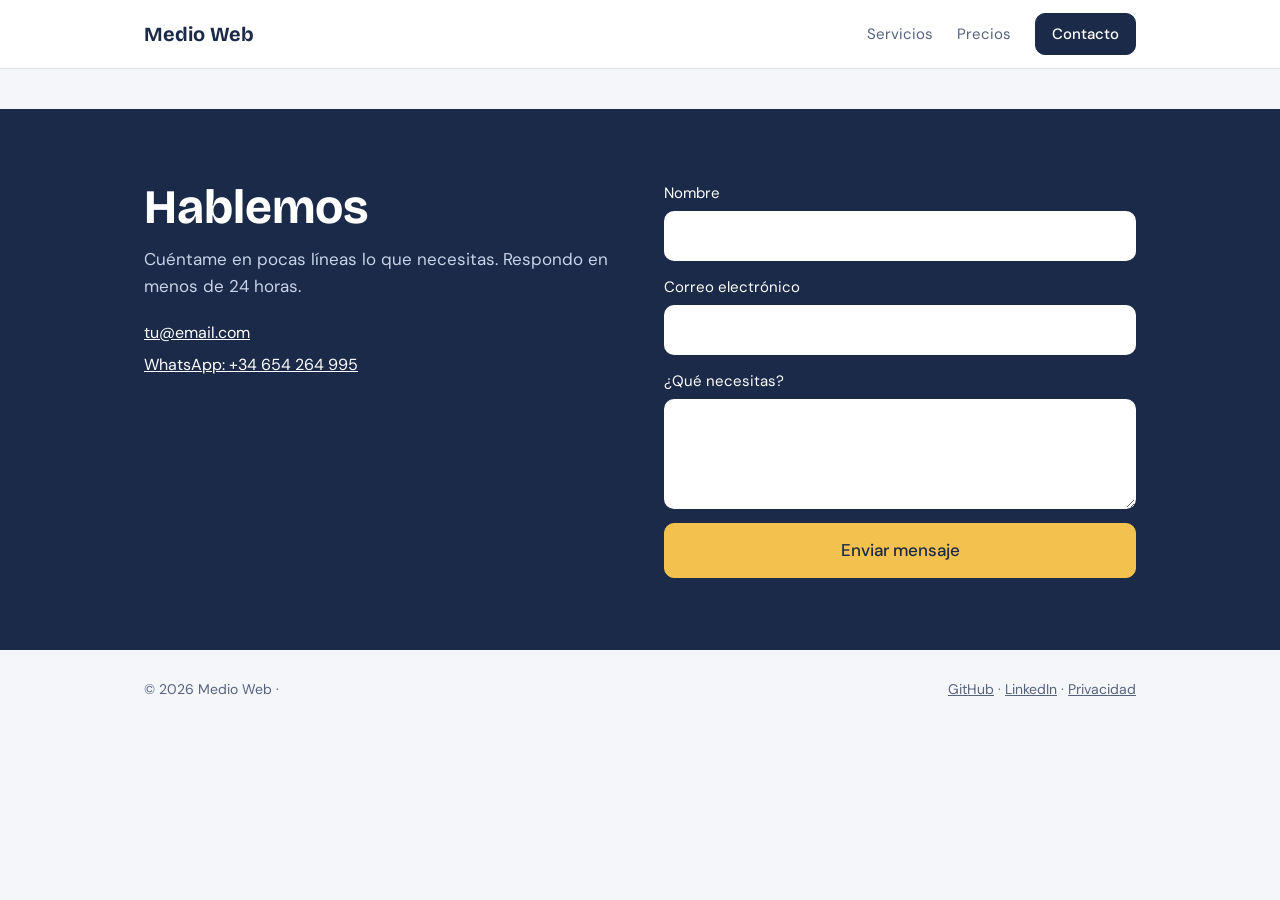
==== contacto.html @ a4a40610 "modificando la página de contacto" ====
<!DOCTYPE html>
<html lang="es">
<head>
<meta charset="UTF-8">
<meta name="viewport" content="width=device-width, initial-scale=1">
<title>Contacto | Tu nombre</title>
<meta name="description" content="Diseño de páginas web, tiendas online y sistemas a medida para pequeños negocios en Madrid.">
<link rel="preconnect" href="https://fonts.googleapis.com">
<link rel="preconnect" href="https://fonts.gstatic.com" crossorigin>
<link href="https://fonts.googleapis.com/css2?family=Bricolage+Grotesque:wght@500;700&family=DM+Sans:wght@400;500&display=swap" rel="stylesheet">
<link rel="stylesheet" href="css/style.css">
<script src="Js/site.js" defer></script>
</head>
<body>
<header>
  <div class="wrap">
    <a class="logo" href="index.html" data-site="nombre"></a>
    <nav><a href="servicios.html">Servicios</a><a href="precios.html">Precios</a><a class="btn btn-main btn-sm" href="contacto.html">Contacto</a></nav>
  </div>
</header>
<main>
<section class="contact" style="margin-top:40px"><div class="wrap">
<div><h1 style="font-size:clamp(34px,5vw,48px);margin-bottom:12px">Hablemos</h1>
<p class="lead">Cuéntame en pocas líneas lo que necesitas. Respondo en menos de 24 horas.</p>
<div class="alt"><a href="mailto:tu@email.com">tu@email.com</a><a href="https://wa.me/34654264995">WhatsApp: +34 654 264 995</a></div></div>
<form action="https://formspree.io/f/TU_CODIGO" method="POST">
<label>Nombre<input type="text" name="nombre" required autocomplete="name"></label>
<label>Correo electrónico<input type="email" name="email" required autocomplete="email"></label>
<label>¿Qué necesitas?<textarea name="mensaje" required></textarea></label>
<button class="btn btn-main" type="submit">Enviar mensaje</button></form></div></section>
</main>
<footer>
  <div class="wrap">
  <span>© 2026 <span data-site="nombre"></span> · <span data-site="ciudad"></span></span>
    <span><a href="https://github.com/Iranlsjr">GitHub</a> · <a href="https://www.linkedin.com/in/iran-asir/">LinkedIn</a> · <a href="privacidad.html">Privacidad</a></span>
  </div>
</footer>
</body>
</html>
---- css/style.css ----
:root{
  --ink:#1B2A49; --muted:#56637E; --bg:#F4F6FA; --card:#FFFFFF; --line:#DDE3EE;
  --teal:#0E8F7E; --teal-soft:#DDF3EF; --sun:#F2C14E;
  --head:'Bricolage Grotesque',Georgia,serif; --body:'DM Sans',system-ui,sans-serif;
}
*{box-sizing:border-box;margin:0}
html{scroll-behavior:smooth}
body{font-family:var(--body);color:var(--ink);background:var(--bg);line-height:1.6;font-size:17px}
a{color:inherit}
:focus-visible{outline:3px solid var(--teal);outline-offset:3px}
.wrap{max-width:1040px;margin:0 auto;padding:0 24px}
h1,h2,h3{font-family:var(--head);line-height:1.1;font-weight:700}
h2{font-size:clamp(28px,4vw,38px);margin-bottom:12px}
section{padding:72px 0}
.lead{color:var(--muted);max-width:56ch}

header{border-bottom:1px solid var(--line);background:var(--card)}
header .wrap{display:flex;align-items:center;justify-content:space-between;height:68px}
.logo{font-family:var(--head);font-weight:700;font-size:20px;text-decoration:none}
nav{display:flex;gap:24px;align-items:center;font-size:15px}
nav a{text-decoration:none;color:var(--muted)}
nav a:hover{color:var(--ink)}

.btn{display:inline-block;padding:13px 22px;border-radius:10px;font-weight:500;text-decoration:none;border:1.5px solid var(--ink);transition:background .15s,color .15s}
.btn-main{background:var(--ink);color:#fff}
.btn-main:hover{background:var(--teal);border-color:var(--teal)}
.btn-line:hover{background:var(--ink);color:#fff}
.btn-sm{padding:8px 16px;font-size:15px}

.hero{padding:88px 0 80px}
.hero .wrap{display:grid;grid-template-columns:1.3fr 1fr;gap:48px;align-items:center}
.hero h1{font-size:clamp(40px,7vw,68px);letter-spacing:-0.02em;margin-bottom:20px}
.hero h1 span{background:linear-gradient(transparent 62%,var(--sun) 62%)}
.hero p{font-size:19px;color:var(--muted);max-width:46ch;margin-bottom:28px}
.hero .actions{display:flex;gap:12px;flex-wrap:wrap}
.panel{background:var(--card);border:1px solid var(--line);border-radius:16px;padding:24px}
.panel ul{list-style:none;padding:0;display:grid;gap:14px}
.panel li{display:flex;gap:12px;align-items:flex-start;font-size:16px}
.panel li::before{content:"";flex:none;width:10px;height:10px;margin-top:8px;border-radius:50%;background:var(--teal)}
.panel strong{display:block;font-family:var(--head);font-size:18px;margin-bottom:2px}

.grid3{display:grid;grid-template-columns:repeat(3,1fr);gap:20px;margin-top:36px}
.card{background:var(--card);border:1px solid var(--line);border-radius:16px;padding:28px}
.card h3{font-size:22px;margin-bottom:8px}
.card p{color:var(--muted);font-size:16px}

.steps{display:grid;grid-template-columns:repeat(4,1fr);gap:20px;margin-top:36px;counter-reset:s}
.step{border-top:3px solid var(--ink);padding-top:16px;counter-increment:s}
.step::before{content:counter(s);display:inline-grid;place-items:center;width:30px;height:30px;border-radius:50%;background:var(--teal-soft);color:var(--teal);font-weight:700;margin-bottom:10px}
.step h3{font-size:19px;margin-bottom:4px}
.step p{font-size:15px;color:var(--muted)}

.price{display:flex;flex-direction:column}
.price .amount{font-family:var(--head);font-size:30px;font-weight:700;margin:10px 0 14px}
.price ul{list-style:none;padding:0;display:grid;gap:8px;font-size:15px;color:var(--muted);margin-bottom:22px}
.price li::before{content:"✓ ";color:var(--teal);font-weight:700}
.price .btn{margin-top:auto;text-align:center}
.price.featured{border:2px solid var(--teal)}
.tag{align-self:flex-start;font-size:13px;background:var(--teal-soft);color:var(--teal);padding:3px 10px;border-radius:20px;font-weight:500}
.note{margin-top:20px;font-size:15px;color:var(--muted)}

.contact{background:var(--ink);color:#fff}
.contact .lead{color:#C9D2E6}
.contact .wrap{display:grid;grid-template-columns:1fr 1fr;gap:48px}
form{display:grid;gap:14px}
label{font-size:15px;display:grid;gap:6px}
input,textarea{font:inherit;padding:12px 14px;border-radius:10px;border:1.5px solid transparent;background:#fff;color:var(--ink)}
textarea{min-height:110px;resize:vertical}
.contact .btn-main{background:var(--sun);border-color:var(--sun);color:var(--ink);cursor:pointer;font:inherit;font-weight:500}
.contact .btn-main:hover{background:#fff;border-color:#fff}
.alt{margin-top:20px;display:grid;gap:6px;font-size:16px}

footer{padding:28px 0;font-size:14px;color:var(--muted)}
footer .wrap{display:flex;justify-content:space-between;flex-wrap:wrap;gap:12px}

@media(max-width:820px){
  .hero .wrap,.contact .wrap{grid-template-columns:1fr}
  .grid3{grid-template-columns:1fr}
  .steps{grid-template-columns:1fr 1fr}
  nav a:not(.btn){display:none}
  section{padding:56px 0}
}
nav a.ativo{color:var(--ink);font-weight:500}
.page-head{padding:64px 0 0}
.page-head .lead{margin-top:4px}
.detail{display:grid;grid-template-columns:1fr 1.4fr;gap:40px;padding:36px 0;border-top:1px solid var(--line)}
.detail ul{list-style:none;padding:0;display:grid;gap:8px;color:var(--muted)}
.detail li::before{content:"✓ ";color:var(--teal);font-weight:700}
.band{background:var(--teal-soft);border-radius:16px;padding:32px;display:flex;justify-content:space-between;align-items:center;gap:20px;flex-wrap:wrap}
@media(max-width:820px){.detail{grid-template-columns:1fr;gap:12px}}
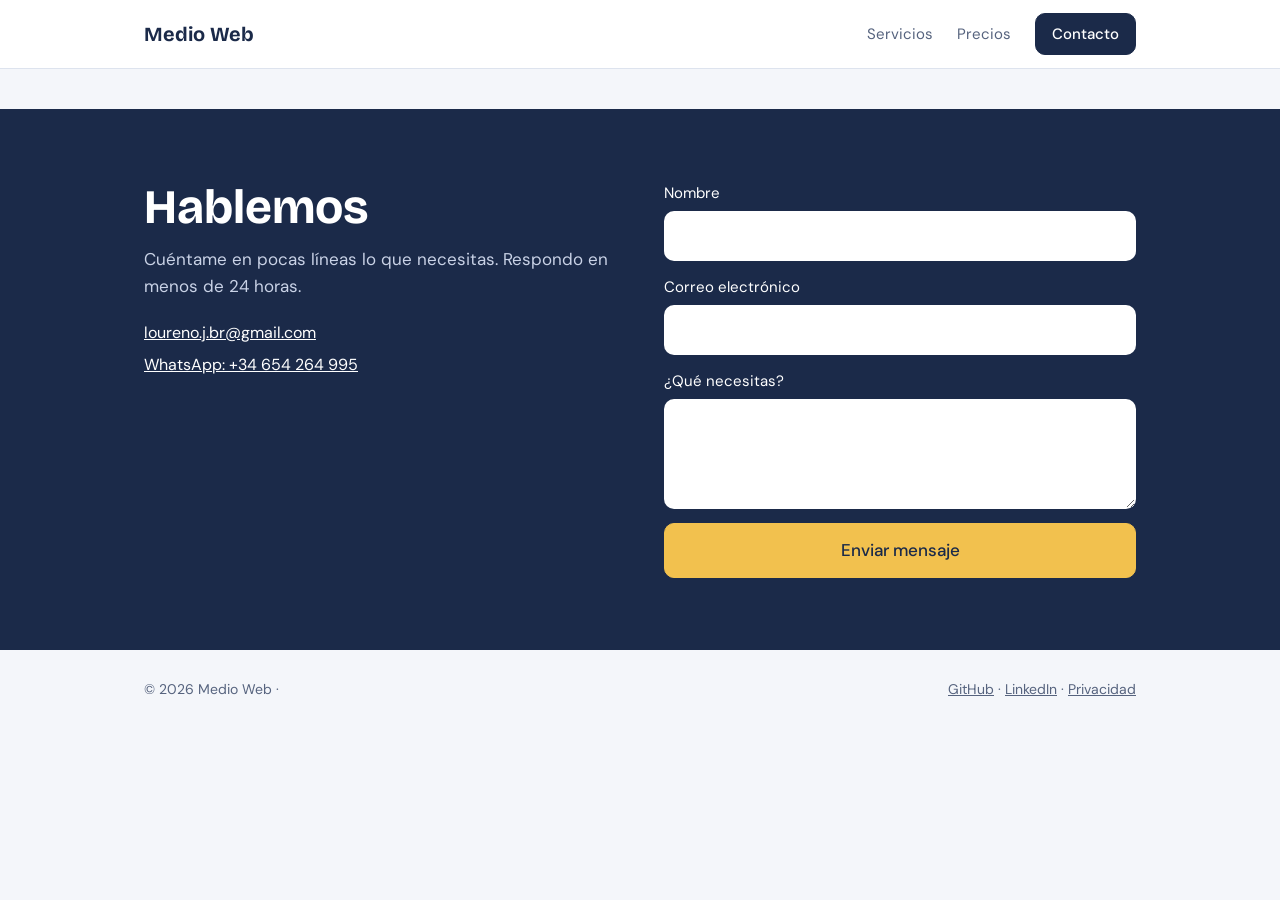
==== commit c8ce21a7: "cambios en el título, información de contacto" ====
--- a/contacto.html
+++ b/contacto.html
@@ -3,7 +3,7 @@
 <head>
 <meta charset="UTF-8">
 <meta name="viewport" content="width=device-width, initial-scale=1">
-<title>Contacto | Tu nombre</title>
+<title>Contacto | Medio Web</title>
 <meta name="description" content="Diseño de páginas web, tiendas online y sistemas a medida para pequeños negocios en Madrid.">
 <link rel="preconnect" href="https://fonts.googleapis.com">
 <link rel="preconnect" href="https://fonts.gstatic.com" crossorigin>
@@ -22,7 +22,7 @@
 <section class="contact" style="margin-top:40px"><div class="wrap">
 <div><h1 style="font-size:clamp(34px,5vw,48px);margin-bottom:12px">Hablemos</h1>
 <p class="lead">Cuéntame en pocas líneas lo que necesitas. Respondo en menos de 24 horas.</p>
-<div class="alt"><a href="mailto:tu@email.com">tu@email.com</a><a href="https://wa.me/34654264995">WhatsApp: +34 654 264 995</a></div></div>
+<div class="alt"><a href="mailto:tu@email.com">loureno.j.br@gmail.com</a><a href="https://wa.me/34654264995">WhatsApp: +34 654 264 995</a></div></div>
 <form action="https://formspree.io/f/TU_CODIGO" method="POST">
 <label>Nombre<input type="text" name="nombre" required autocomplete="name"></label>
 <label>Correo electrónico<input type="email" name="email" required autocomplete="email"></label>
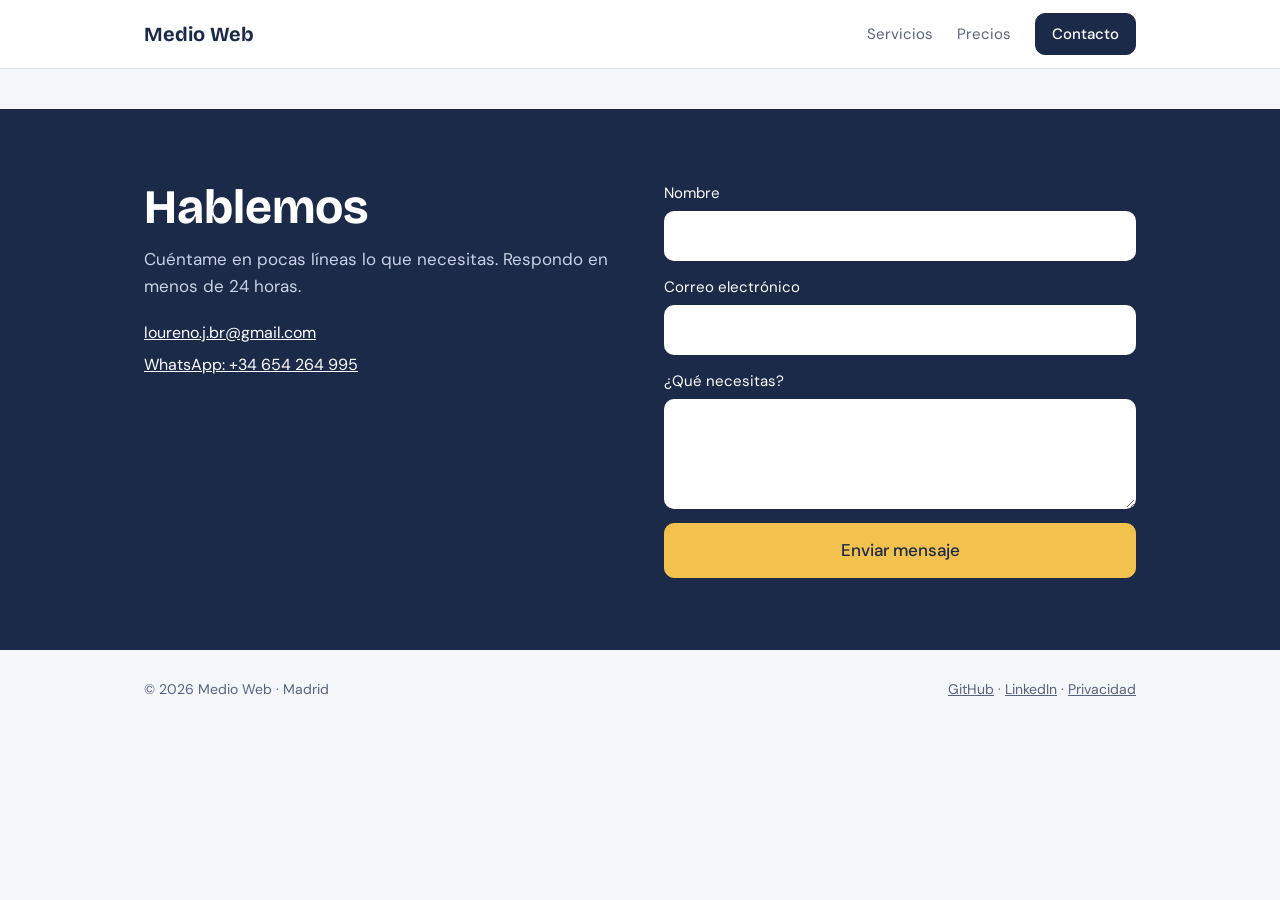
==== commit a57b9c7e: "cambios en al información de contacto formulario" ====
--- a/contacto.html
+++ b/contacto.html
@@ -23,7 +23,7 @@
 <div><h1 style="font-size:clamp(34px,5vw,48px);margin-bottom:12px">Hablemos</h1>
 <p class="lead">Cuéntame en pocas líneas lo que necesitas. Respondo en menos de 24 horas.</p>
 <div class="alt"><a href="mailto:tu@email.com">loureno.j.br@gmail.com</a><a href="https://wa.me/34654264995">WhatsApp: +34 654 264 995</a></div></div>
-<form action="https://formspree.io/f/TU_CODIGO" method="POST">
+<form action="https://formspree.io/f/xzeddewe" method="POST">
 <label>Nombre<input type="text" name="nombre" required autocomplete="name"></label>
 <label>Correo electrónico<input type="email" name="email" required autocomplete="email"></label>
 <label>¿Qué necesitas?<textarea name="mensaje" required></textarea></label>
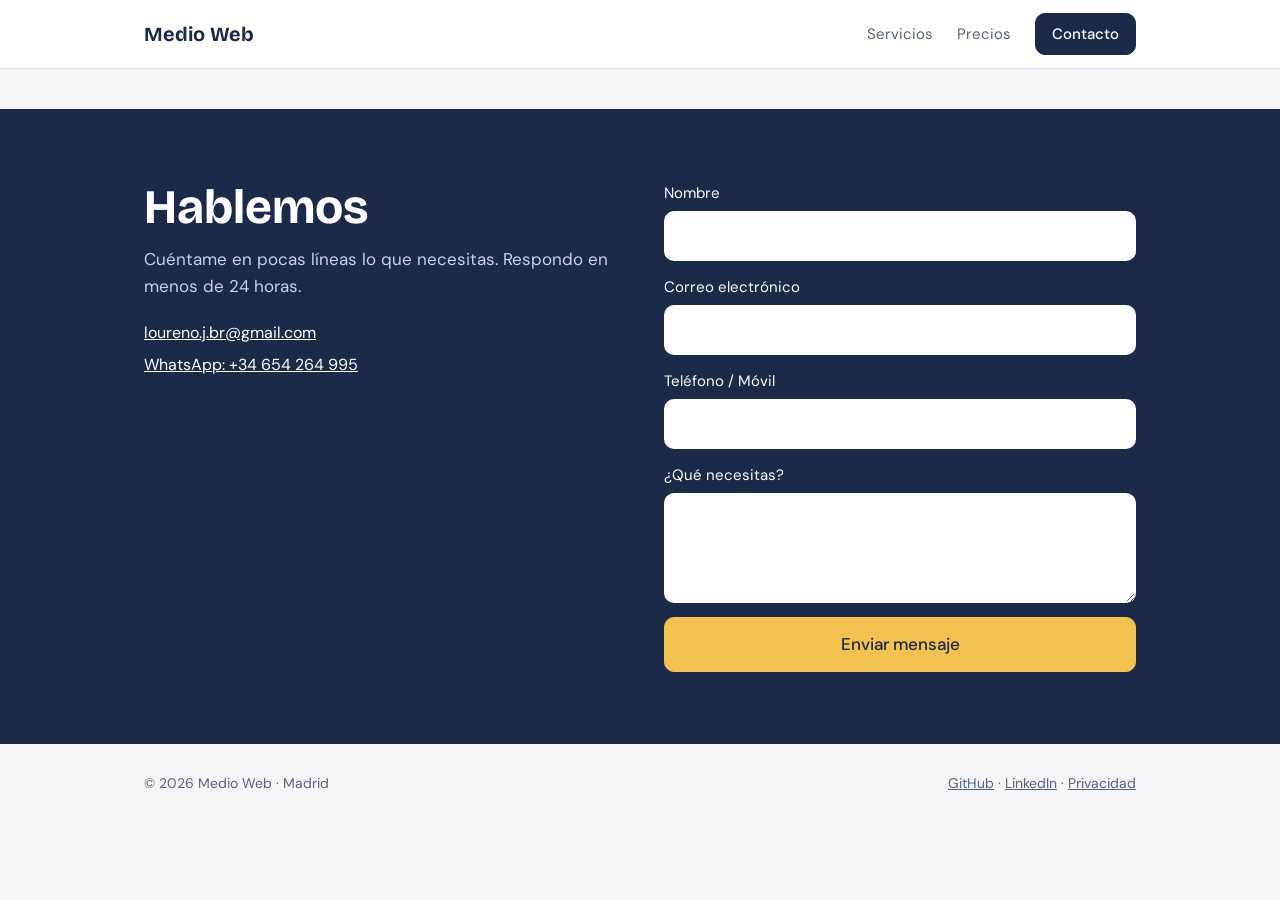
==== commit 3ee55391: "cambios en al información de contacto formulario01" ====
--- a/contacto.html
+++ b/contacto.html
@@ -26,6 +26,7 @@
 <form action="https://formspree.io/f/xzeddewe" method="POST">
 <label>Nombre<input type="text" name="nombre" required autocomplete="name"></label>
 <label>Correo electrónico<input type="email" name="email" required autocomplete="email"></label>
+<label>Teléfono / Móvil<input type="tel" name="telefono" autocomplete="tel"></label>
 <label>¿Qué necesitas?<textarea name="mensaje" required></textarea></label>
 <button class="btn btn-main" type="submit">Enviar mensaje</button></form></div></section>
 </main>
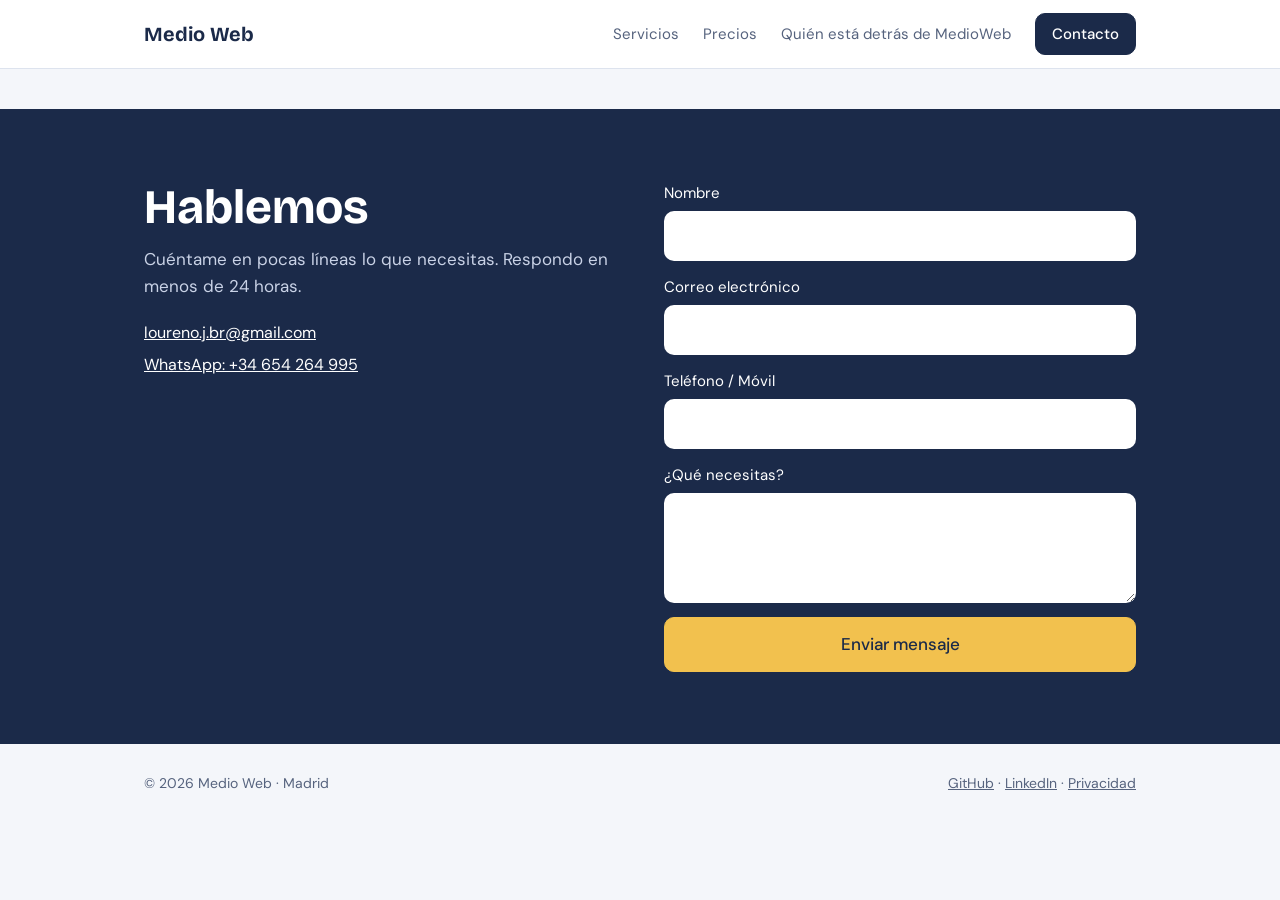
==== commit 03e5d46a: "cambiado nav" ====
--- a/contacto.html
+++ b/contacto.html
@@ -15,7 +15,7 @@
 <header>
   <div class="wrap">
     <a class="logo" href="index.html" data-site="nombre"></a>
-    <nav><a href="servicios.html">Servicios</a><a href="precios.html">Precios</a><a class="btn btn-main btn-sm" href="contacto.html">Contacto</a></nav>
+    <nav><a href="servicios.html">Servicios</a><a href="precios.html">Precios</a><a href="sobre.html">Quién está detrás de MedioWeb</a><a class="btn btn-main btn-sm" href="contacto.html">Contacto</a></nav>
   </div>
 </header>
 <main>
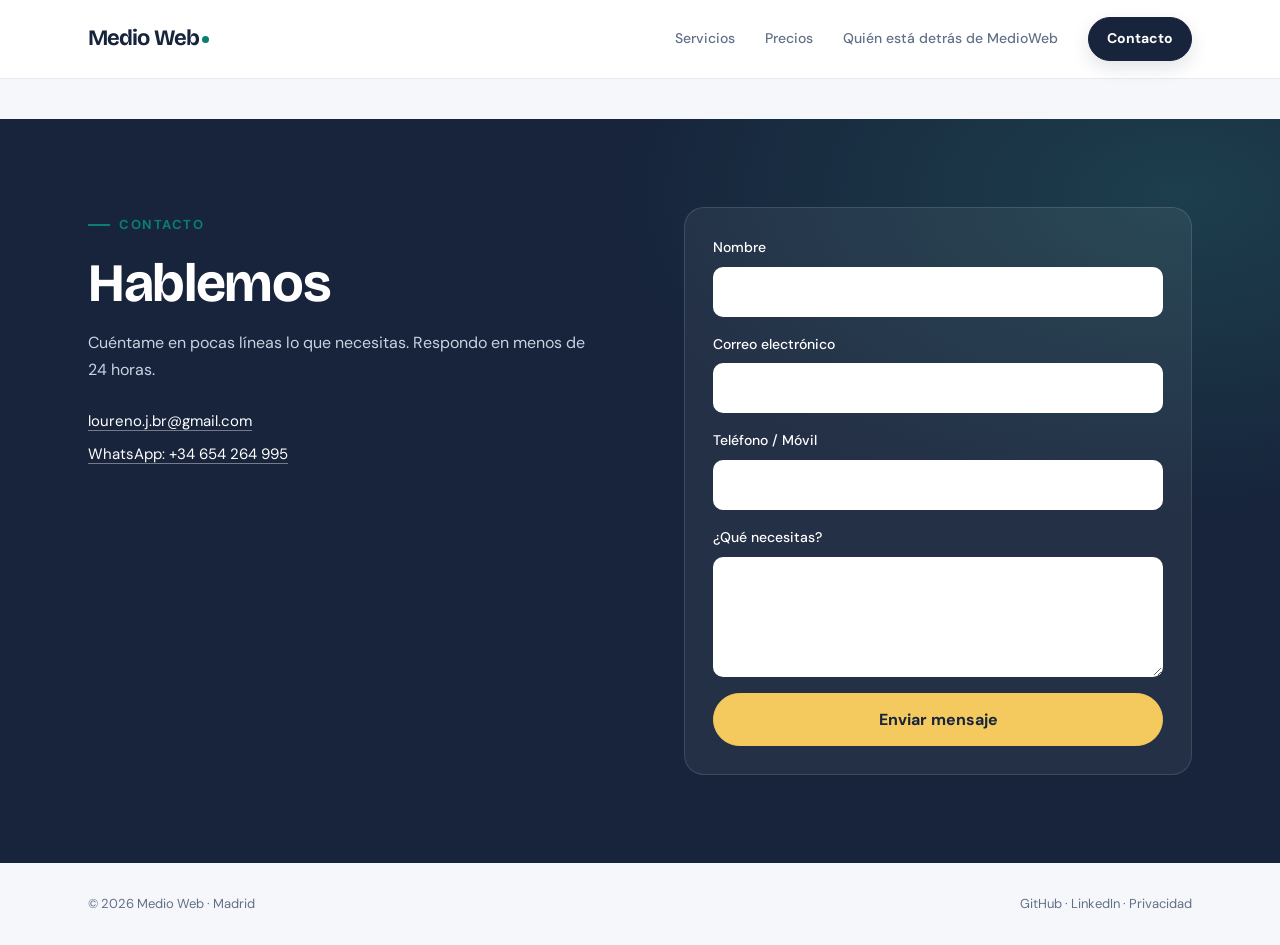
==== commit 04f8689d: "01" ====
--- a/contacto.html
+++ b/contacto.html
@@ -9,20 +9,32 @@
 <link rel="preconnect" href="https://fonts.gstatic.com" crossorigin>
 <link href="https://fonts.googleapis.com/css2?family=Bricolage+Grotesque:wght@500;700&family=DM+Sans:wght@400;500&display=swap" rel="stylesheet">
 <link rel="stylesheet" href="css/style.css">
+<link rel="stylesheet" href="css/menu.css">
 <script src="Js/site.js" defer></script>
+<script src="Js/menu.js" defer></script>
 </head>
 <body>
 <header>
   <div class="wrap">
     <a class="logo" href="index.html" data-site="nombre"></a>
-    <nav><a href="servicios.html">Servicios</a><a href="precios.html">Precios</a><a href="sobre.html">Quién está detrás de MedioWeb</a><a class="btn btn-main btn-sm" href="contacto.html">Contacto</a></nav>
+
+    <button class="menu-toggle" type="button" aria-label="Abrir menú" aria-expanded="false" aria-controls="menu">
+      <span></span><span></span><span></span>
+    </button>
+
+    <nav id="menu" aria-label="Navegación principal">
+      <a href="servicios.html">Servicios</a>
+      <a href="precios.html">Precios</a>
+      <a href="sobre.html">Quién está detrás de MedioWeb</a>
+      <a class="btn btn-main btn-sm" href="contacto.html" aria-current="page">Contacto</a>
+    </nav>
   </div>
 </header>
 <main>
 <section class="contact" style="margin-top:40px"><div class="wrap">
-<div><h1 style="font-size:clamp(34px,5vw,48px);margin-bottom:12px">Hablemos</h1>
+<div><span class="eyebrow">Contacto</span><h1>Hablemos</h1>
 <p class="lead">Cuéntame en pocas líneas lo que necesitas. Respondo en menos de 24 horas.</p>
-<div class="alt"><a href="mailto:tu@email.com">loureno.j.br@gmail.com</a><a href="https://wa.me/34654264995">WhatsApp: +34 654 264 995</a></div></div>
+<div class="alt"><a href="mailto:loureno.j.br@gmail.com">loureno.j.br@gmail.com</a><a href="https://wa.me/34654264995">WhatsApp: +34 654 264 995</a></div></div>
 <form action="https://formspree.io/f/xzeddewe" method="POST">
 <label>Nombre<input type="text" name="nombre" required autocomplete="name"></label>
 <label>Correo electrónico<input type="email" name="email" required autocomplete="email"></label>
@@ -33,7 +45,7 @@
 <footer>
   <div class="wrap">
   <span>© 2026 <span data-site="nombre"></span> · <span data-site="ciudad"></span></span>
-    <span><a href="https://github.com/Iranlsjr">GitHub</a> · <a href="https://www.linkedin.com/in/iran-asir/">LinkedIn</a> · <a href="privacidad.html">Privacidad</a></span>
+  <span data-enlaces></span>
   </div>
 </footer>
 </body>
--- a/css/style.css
+++ b/css/style.css
@@ -1,91 +1,785 @@
-:root{
-  --ink:#1B2A49; --muted:#56637E; --bg:#F4F6FA; --card:#FFFFFF; --line:#DDE3EE;
-  --teal:#0E8F7E; --teal-soft:#DDF3EF; --sun:#F2C14E;
-  --head:'Bricolage Grotesque',Georgia,serif; --body:'DM Sans',system-ui,sans-serif;
-}
-*{box-sizing:border-box;margin:0}
-html{scroll-behavior:smooth}
-body{font-family:var(--body);color:var(--ink);background:var(--bg);line-height:1.6;font-size:17px}
-a{color:inherit}
-:focus-visible{outline:3px solid var(--teal);outline-offset:3px}
-.wrap{max-width:1040px;margin:0 auto;padding:0 24px}
-h1,h2,h3{font-family:var(--head);line-height:1.1;font-weight:700}
-h2{font-size:clamp(28px,4vw,38px);margin-bottom:12px}
-section{padding:72px 0}
-.lead{color:var(--muted);max-width:56ch}
-
-header{border-bottom:1px solid var(--line);background:var(--card)}
-header .wrap{display:flex;align-items:center;justify-content:space-between;height:68px}
-.logo{font-family:var(--head);font-weight:700;font-size:20px;text-decoration:none}
-nav{display:flex;gap:24px;align-items:center;font-size:15px}
-nav a{text-decoration:none;color:var(--muted)}
-nav a:hover{color:var(--ink)}
-
-.btn{display:inline-block;padding:13px 22px;border-radius:10px;font-weight:500;text-decoration:none;border:1.5px solid var(--ink);transition:background .15s,color .15s}
-.btn-main{background:var(--ink);color:#fff}
-.btn-main:hover{background:var(--teal);border-color:var(--teal)}
-.btn-line:hover{background:var(--ink);color:#fff}
-.btn-sm{padding:8px 16px;font-size:15px}
-
-.hero{padding:88px 0 80px}
-.hero .wrap{display:grid;grid-template-columns:1.3fr 1fr;gap:48px;align-items:center}
-.hero h1{font-size:clamp(40px,7vw,68px);letter-spacing:-0.02em;margin-bottom:20px}
-.hero h1 span{background:linear-gradient(transparent 62%,var(--sun) 62%)}
-.hero p{font-size:19px;color:var(--muted);max-width:46ch;margin-bottom:28px}
-.hero .actions{display:flex;gap:12px;flex-wrap:wrap}
-.panel{background:var(--card);border:1px solid var(--line);border-radius:16px;padding:24px}
-.panel ul{list-style:none;padding:0;display:grid;gap:14px}
-.panel li{display:flex;gap:12px;align-items:flex-start;font-size:16px}
-.panel li::before{content:"";flex:none;width:10px;height:10px;margin-top:8px;border-radius:50%;background:var(--teal)}
-.panel strong{display:block;font-family:var(--head);font-size:18px;margin-bottom:2px}
-
-.grid3{display:grid;grid-template-columns:repeat(3,1fr);gap:20px;margin-top:36px}
-.card{background:var(--card);border:1px solid var(--line);border-radius:16px;padding:28px}
-.card h3{font-size:22px;margin-bottom:8px}
-.card p{color:var(--muted);font-size:16px}
-
-.steps{display:grid;grid-template-columns:repeat(4,1fr);gap:20px;margin-top:36px;counter-reset:s}
-.step{border-top:3px solid var(--ink);padding-top:16px;counter-increment:s}
-.step::before{content:counter(s);display:inline-grid;place-items:center;width:30px;height:30px;border-radius:50%;background:var(--teal-soft);color:var(--teal);font-weight:700;margin-bottom:10px}
-.step h3{font-size:19px;margin-bottom:4px}
-.step p{font-size:15px;color:var(--muted)}
-
-.price{display:flex;flex-direction:column}
-.price .amount{font-family:var(--head);font-size:30px;font-weight:700;margin:10px 0 14px}
-.price ul{list-style:none;padding:0;display:grid;gap:8px;font-size:15px;color:var(--muted);margin-bottom:22px}
-.price li::before{content:"✓ ";color:var(--teal);font-weight:700}
-.price .btn{margin-top:auto;text-align:center}
-.price.featured{border:2px solid var(--teal)}
-.tag{align-self:flex-start;font-size:13px;background:var(--teal-soft);color:var(--teal);padding:3px 10px;border-radius:20px;font-weight:500}
-.note{margin-top:20px;font-size:15px;color:var(--muted)}
-
-.contact{background:var(--ink);color:#fff}
-.contact .lead{color:#C9D2E6}
-.contact .wrap{display:grid;grid-template-columns:1fr 1fr;gap:48px}
-form{display:grid;gap:14px}
-label{font-size:15px;display:grid;gap:6px}
-input,textarea{font:inherit;padding:12px 14px;border-radius:10px;border:1.5px solid transparent;background:#fff;color:var(--ink)}
-textarea{min-height:110px;resize:vertical}
-.contact .btn-main{background:var(--sun);border-color:var(--sun);color:var(--ink);cursor:pointer;font:inherit;font-weight:500}
-.contact .btn-main:hover{background:#fff;border-color:#fff}
-.alt{margin-top:20px;display:grid;gap:6px;font-size:16px}
-
-footer{padding:28px 0;font-size:14px;color:var(--muted)}
-footer .wrap{display:flex;justify-content:space-between;flex-wrap:wrap;gap:12px}
-
-@media(max-width:820px){
-  .hero .wrap,.contact .wrap{grid-template-columns:1fr}
-  .grid3{grid-template-columns:1fr}
-  .steps{grid-template-columns:1fr 1fr}
-  nav a:not(.btn){display:none}
-  section{padding:56px 0}
-}
-nav a.ativo{color:var(--ink);font-weight:500}
-.page-head{padding:64px 0 0}
-.page-head .lead{margin-top:4px}
-.detail{display:grid;grid-template-columns:1fr 1.4fr;gap:40px;padding:36px 0;border-top:1px solid var(--line)}
-.detail ul{list-style:none;padding:0;display:grid;gap:8px;color:var(--muted)}
-.detail li::before{content:"✓ ";color:var(--teal);font-weight:700}
-.band{background:var(--teal-soft);border-radius:16px;padding:32px;display:flex;justify-content:space-between;align-items:center;gap:20px;flex-wrap:wrap}
-@media(max-width:820px){.detail{grid-template-columns:1fr;gap:12px}}
-
+:root {
+  --ink: #17243b;
+  --muted: #627087;
+  --bg: #f5f7fa;
+  --card: #fff;
+  --line: #e2e8f0;
+  --teal: #087f70;
+  --teal-soft: #e4f4f0;
+  --sun: #f4c95d;
+  --head: 'Bricolage Grotesque', Georgia, serif;
+  --body: 'DM Sans', system-ui, sans-serif;
+  --shadow: 0 18px 48px rgba(23, 36, 59, .08);
+}
+
+* {
+  box-sizing: border-box;
+  margin: 0;
+}
+
+html {
+  scroll-behavior: smooth;
+}
+
+body {
+  background: var(--bg);
+  color: var(--ink);
+  font-family: var(--body);
+  font-size: 16px;
+  line-height: 1.7;
+  -webkit-font-smoothing: antialiased;
+}
+
+a {
+  color: inherit;
+}
+
+:focus-visible {
+  outline: 3px solid var(--teal);
+  outline-offset: 4px;
+}
+
+.wrap {
+  width: min(1160px, 100%);
+  margin: 0 auto;
+  padding: 0 28px;
+}
+
+h1,
+h2,
+h3 {
+  font-family: var(--head);
+  font-weight: 700;
+  line-height: 1.12;
+  letter-spacing: -.025em;
+}
+
+h1 {
+  font-size: clamp(42px, 6vw, 72px);
+}
+
+h2 {
+  margin-bottom: 14px;
+  font-size: clamp(30px, 4vw, 42px);
+}
+
+section {
+  padding: 88px 0;
+}
+
+.lead,
+.section-intro {
+  max-width: 58ch;
+  color: var(--muted);
+}
+
+.eyebrow {
+  display: inline-flex;
+  align-items: center;
+  gap: 9px;
+  margin-bottom: 18px;
+  color: var(--teal);
+  font-size: 13px;
+  font-weight: 700;
+  letter-spacing: .12em;
+  text-transform: uppercase;
+}
+
+.eyebrow::before {
+  width: 22px;
+  height: 2px;
+  background: currentColor;
+  content: "";
+}
+
+header {
+  position: sticky;
+  z-index: 20;
+  top: 0;
+  border-bottom: 1px solid rgba(226, 232, 240, .85);
+  background: rgba(255, 255, 255, .92);
+  backdrop-filter: blur(14px);
+}
+
+header .wrap {
+  display: flex;
+  min-height: 78px;
+  align-items: center;
+  justify-content: space-between;
+}
+
+.logo {
+  position: relative;
+  color: var(--ink);
+  font-family: var(--head);
+  font-size: 22px;
+  font-weight: 700;
+  letter-spacing: -.04em;
+  text-decoration: none;
+}
+
+.logo::after {
+  display: inline-block;
+  width: 7px;
+  height: 7px;
+  margin: 0 0 2px 3px;
+  border-radius: 50%;
+  background: var(--teal);
+  content: "";
+}
+
+nav {
+  display: flex;
+  align-items: center;
+  gap: 30px;
+  font-size: 14px;
+}
+
+nav a {
+  color: var(--muted);
+  font-weight: 500;
+  text-decoration: none;
+  transition: color .2s ease;
+}
+
+nav a:hover,
+nav a.ativo {
+  color: var(--ink);
+}
+
+nav a.ativo {
+  font-weight: 700;
+}
+
+.btn {
+  display: inline-flex;
+  min-height: 48px;
+  align-items: center;
+  justify-content: center;
+  padding: 12px 22px;
+  border: 1px solid var(--ink);
+  border-radius: 999px;
+  font-weight: 700;
+  text-decoration: none;
+  transition: transform .2s ease, background .2s ease, border-color .2s ease, box-shadow .2s ease;
+}
+
+.btn:hover {
+  transform: translateY(-2px);
+}
+
+.btn-main {
+  border-color: var(--ink);
+  background: var(--ink);
+  box-shadow: 0 7px 18px rgba(23, 36, 59, .12);
+  color: #fff;
+}
+
+.btn-main:hover {
+  border-color: var(--teal);
+  background: var(--teal);
+  box-shadow: 0 9px 22px rgba(8, 127, 112, .2);
+}
+
+.btn-line {
+  border-color: var(--line);
+  background: #fff;
+}
+
+.btn-line:hover {
+  border-color: var(--ink);
+  background: var(--ink);
+  color: #fff;
+}
+
+.btn-sm {
+  min-height: 42px;
+  padding: 9px 18px;
+  font-size: 14px;
+}
+
+.hero {
+  position: relative;
+  overflow: hidden;
+  padding: 100px 0 92px;
+  background:
+    radial-gradient(ellipse at 86% 20%, rgba(8, 127, 112, .09), transparent 31%),
+    linear-gradient(180deg, #fff 0%, #f5f7fa 100%);
+}
+
+.hero::after {
+  position: absolute;
+  right: -120px;
+  bottom: -240px;
+  width: 470px;
+  height: 470px;
+  border: 1px solid rgba(8, 127, 112, .1);
+  border-radius: 50%;
+  box-shadow: 0 0 0 40px rgba(8, 127, 112, .025), 0 0 0 80px rgba(8, 127, 112, .02);
+  content: "";
+  pointer-events: none;
+}
+
+.hero .wrap {
+  position: relative;
+  z-index: 1;
+  display: grid;
+  grid-template-columns: 1.2fr .8fr;
+  align-items: center;
+  gap: clamp(40px, 7vw, 92px);
+}
+
+.hero h1 {
+  max-width: 740px;
+  margin-bottom: 22px;
+}
+
+.hero h1 span {
+  background: linear-gradient(transparent 68%, var(--sun) 68%);
+}
+
+.hero p {
+  max-width: 48ch;
+  margin-bottom: 30px;
+  color: var(--muted);
+  font-size: 18px;
+}
+
+.hero .actions {
+  display: flex;
+  flex-wrap: wrap;
+  gap: 12px;
+}
+
+.panel {
+  padding: 32px;
+  border: 1px solid rgba(226, 232, 240, .9);
+  border-radius: 22px;
+  background: rgba(255, 255, 255, .9);
+  box-shadow: var(--shadow);
+}
+
+.panel ul {
+  display: grid;
+  gap: 24px;
+  padding: 0;
+  list-style: none;
+}
+
+.panel li {
+  display: flex;
+  align-items: flex-start;
+  gap: 14px;
+  font-size: 15px;
+  line-height: 1.6;
+}
+
+.panel li::before {
+  display: grid;
+  width: 30px;
+  height: 30px;
+  flex: 0 0 30px;
+  place-items: center;
+  margin-top: 1px;
+  border-radius: 50%;
+  background: var(--teal-soft);
+  color: var(--teal);
+  content: "✓";
+  font-size: 14px;
+  font-weight: 700;
+}
+
+.panel strong {
+  display: block;
+  margin-bottom: 3px;
+  color: var(--ink);
+  font-family: var(--head);
+  font-size: 18px;
+}
+
+.section-intro {
+  font-size: 17px;
+}
+
+.grid3 {
+  display: grid;
+  grid-template-columns: repeat(3, minmax(0, 1fr));
+  gap: 22px;
+  margin-top: 38px;
+}
+
+.card {
+  padding: 30px;
+  border: 1px solid var(--line);
+  border-radius: 18px;
+  background: var(--card);
+  box-shadow: 0 8px 26px rgba(23, 36, 59, .035);
+  transition: transform .22s ease, box-shadow .22s ease, border-color .22s ease;
+}
+
+.card:hover {
+  transform: translateY(-4px);
+  border-color: #cbd8e2;
+  box-shadow: var(--shadow);
+}
+
+.card h3 {
+  margin-bottom: 10px;
+  font-size: 22px;
+}
+
+.card p {
+  color: var(--muted);
+  font-size: 15px;
+}
+
+.steps {
+  display: grid;
+  grid-template-columns: repeat(4, minmax(0, 1fr));
+  gap: 22px;
+  margin-top: 38px;
+  counter-reset: s;
+}
+
+.step {
+  padding-top: 18px;
+  border-top: 2px solid var(--line);
+  counter-increment: s;
+}
+
+.step::before {
+  display: inline-grid;
+  width: 34px;
+  height: 34px;
+  place-items: center;
+  margin-bottom: 14px;
+  border-radius: 50%;
+  background: var(--teal-soft);
+  color: var(--teal);
+  content: counter(s, decimal-leading-zero);
+  font-size: 13px;
+  font-weight: 700;
+}
+
+.step h3 {
+  margin-bottom: 6px;
+  font-size: 19px;
+}
+
+.step p {
+  color: var(--muted);
+  font-size: 14px;
+}
+
+.price {
+  display: flex;
+  flex-direction: column;
+}
+
+.price .amount {
+  margin: 12px 0 18px;
+  font-family: var(--head);
+  font-size: 32px;
+  font-weight: 700;
+}
+
+.price ul {
+  display: grid;
+  gap: 9px;
+  margin-bottom: 26px;
+  padding: 0;
+  color: var(--muted);
+  font-size: 14px;
+  list-style: none;
+}
+
+.price li::before {
+  color: var(--teal);
+  content: "✓  ";
+  font-weight: 700;
+}
+
+.price .btn {
+  width: 100%;
+  margin-top: auto;
+}
+
+.price.featured {
+  border: 2px solid var(--teal);
+  box-shadow: 0 16px 38px rgba(8, 127, 112, .1);
+}
+
+.tag {
+  align-self: flex-start;
+  padding: 5px 12px;
+  border-radius: 999px;
+  background: var(--teal-soft);
+  color: var(--teal);
+  font-size: 12px;
+  font-weight: 700;
+}
+
+.price.featured .tag {
+  margin-bottom: 10px;
+}
+
+.note {
+  margin-top: 22px;
+  color: var(--muted);
+  font-size: 14px;
+}
+
+.contact {
+  margin-top: 40px;
+  background:
+    radial-gradient(ellipse at 92% 10%, rgba(51, 166, 146, .2), transparent 34%),
+    var(--ink);
+  color: #fff;
+}
+
+.contact .lead {
+  color: #c8d2e3;
+}
+
+.contact .wrap {
+  display: grid;
+  grid-template-columns: 1fr 1fr;
+  align-items: start;
+  gap: clamp(36px, 7vw, 88px);
+}
+
+.contact h1 {
+  margin-bottom: 14px;
+  font-size: clamp(38px, 5vw, 54px);
+}
+
+form {
+  display: grid;
+  gap: 16px;
+  padding: 28px;
+  border: 1px solid rgba(255, 255, 255, .12);
+  border-radius: 20px;
+  background: rgba(255, 255, 255, .06);
+}
+
+label {
+  display: grid;
+  gap: 7px;
+  font-size: 14px;
+  font-weight: 500;
+}
+
+input,
+textarea {
+  width: 100%;
+  padding: 12px 14px;
+  border: 1px solid rgba(255, 255, 255, .16);
+  border-radius: 10px;
+  background: #fff;
+  color: var(--ink);
+  font: inherit;
+}
+
+input:focus,
+textarea:focus {
+  border-color: var(--sun);
+  outline: 3px solid rgba(244, 201, 93, .26);
+}
+
+textarea {
+  min-height: 120px;
+  resize: vertical;
+}
+
+.contact .btn-main {
+  border-color: var(--sun);
+  background: var(--sun);
+  box-shadow: none;
+  color: var(--ink);
+  cursor: pointer;
+  font: inherit;
+  font-weight: 700;
+}
+
+.contact .btn-main:hover {
+  border-color: #fff;
+  background: #fff;
+}
+
+.alt {
+  display: grid;
+  gap: 8px;
+  margin-top: 26px;
+  font-size: 15px;
+}
+
+.alt a {
+  width: fit-content;
+  color: #fff;
+  text-decoration-color: rgba(255, 255, 255, .4);
+  text-underline-offset: 4px;
+}
+
+footer {
+  padding: 30px 0;
+  color: var(--muted);
+  font-size: 13px;
+}
+
+footer .wrap {
+  display: flex;
+  flex-wrap: wrap;
+  justify-content: space-between;
+  gap: 12px 24px;
+}
+
+footer a {
+  text-decoration: none;
+}
+
+footer a:hover {
+  color: var(--ink);
+}
+
+.page-head {
+  padding: 78px 0 18px;
+}
+
+.page-head h1 {
+  font-size: clamp(38px, 5vw, 58px);
+}
+
+.page-head .lead {
+  margin-top: 12px;
+  font-size: 17px;
+}
+
+.detail {
+  display: grid;
+  grid-template-columns: 1fr 1.4fr;
+  gap: 40px;
+  padding: 32px;
+  border: 1px solid var(--line);
+  border-radius: 18px;
+  background: var(--card);
+}
+
+.detail + .detail {
+  margin-top: 16px;
+}
+
+.detail h3 {
+  margin-bottom: 8px;
+  font-size: 23px;
+}
+
+.detail ul {
+  display: grid;
+  gap: 8px;
+  padding: 0;
+  color: var(--muted);
+  font-size: 14px;
+  list-style: none;
+}
+
+.detail li::before {
+  color: var(--teal);
+  content: "✓  ";
+  font-weight: 700;
+}
+
+.band {
+  display: flex;
+  align-items: center;
+  justify-content: space-between;
+  gap: 20px;
+  flex-wrap: wrap;
+  padding: 38px;
+  border: 1px solid #d5ece5;
+  border-radius: 20px;
+  background: linear-gradient(120deg, #e4f4f0, #f1f8f6);
+}
+
+.band .lead {
+  margin-top: 8px;
+}
+
+.project {
+  display: flex;
+  flex-direction: column;
+  gap: 12px;
+  overflow: hidden;
+}
+
+.project img {
+  display: block;
+  width: 100%;
+  aspect-ratio: 16 / 10;
+  border-radius: 12px;
+  object-fit: cover;
+}
+
+.project p {
+  flex: 1;
+  margin: 0;
+}
+
+.project .button {
+  align-self: flex-start;
+  color: var(--teal);
+  font-size: 14px;
+  font-weight: 700;
+  text-decoration-thickness: 1px;
+  text-underline-offset: 4px;
+}
+
+.sobre-foto img {
+  border-radius: 18px;
+  box-shadow: var(--shadow);
+}
+
+.sobre-seccion {
+  border-top-color: var(--line);
+}
+
+.sobre-seccion p + p {
+  margin-top: 14px;
+}
+
+.sobre-seccion ul {
+  color: var(--muted);
+  line-height: 1.9;
+}
+
+.legal-copy {
+  max-width: 760px;
+  padding: 32px;
+  border: 1px solid var(--line);
+  border-radius: 18px;
+  background: var(--card);
+}
+
+.legal-copy h2 {
+  font-size: 24px;
+}
+
+.legal-copy p {
+  color: var(--muted);
+}
+
+@media (max-width: 900px) {
+  .hero .wrap {
+    grid-template-columns: 1fr 1fr;
+    gap: 36px;
+  }
+
+  nav {
+    gap: 18px;
+  }
+}
+
+@media (max-width: 820px) {
+  section {
+    padding: 64px 0;
+  }
+
+  .hero {
+    padding: 74px 0 68px;
+  }
+
+  .hero .wrap,
+  .contact .wrap {
+    grid-template-columns: 1fr;
+  }
+
+  .hero .wrap {
+    gap: 34px;
+  }
+
+  .grid3 {
+    grid-template-columns: 1fr;
+    gap: 16px;
+  }
+
+  .steps {
+    grid-template-columns: 1fr 1fr;
+    gap: 24px 18px;
+  }
+
+  .page-head {
+    padding-top: 56px;
+  }
+
+  .detail {
+    grid-template-columns: 1fr;
+    gap: 14px;
+  }
+
+  .contact {
+    margin-top: 20px;
+  }
+}
+
+@media (max-width: 520px) {
+  .wrap {
+    padding-right: 20px;
+    padding-left: 20px;
+  }
+
+  header .wrap {
+    min-height: 70px;
+  }
+
+  .hero {
+    padding: 62px 0 54px;
+  }
+
+  .hero h1 {
+    font-size: clamp(40px, 12vw, 56px);
+  }
+
+  .hero p {
+    font-size: 16px;
+  }
+
+  .hero .actions {
+    align-items: stretch;
+    flex-direction: column;
+  }
+
+  .hero .actions .btn {
+    width: 100%;
+  }
+
+  .panel,
+  form,
+  .detail,
+  .legal-copy {
+    padding: 24px;
+  }
+
+  .steps {
+    grid-template-columns: 1fr;
+  }
+
+  .band {
+    padding: 26px;
+  }
+
+  .band .btn {
+    width: 100%;
+  }
+
+  .sobre-presentacion {
+    gap: 28px;
+  }
+}
+
+@media (prefers-reduced-motion: reduce) {
+  *,
+  *::before,
+  *::after {
+    scroll-behavior: auto !important;
+    transition-duration: .01ms !important;
+  }
+}
--- a/css/menu.css
+++ b/css/menu.css
@@ -0,0 +1,21 @@
+/* Menú hamburguesa — cargar DESPUÉS de style.css */
+
+/* Botón (oculto en escritorio) */
+.menu-toggle{display:none;flex:none;flex-direction:column;align-items:center;justify-content:center;gap:5px;width:44px;height:44px;padding:0;background:var(--card);border:1.5px solid var(--line);border-radius:10px;cursor:pointer}
+.menu-toggle span{display:block;width:20px;height:2px;background:var(--ink);border-radius:2px;transition:transform .2s,opacity .2s}
+.menu-toggle[aria-expanded="true"] span:nth-child(1){transform:translateY(7px) rotate(45deg)}
+.menu-toggle[aria-expanded="true"] span:nth-child(2){opacity:0}
+.menu-toggle[aria-expanded="true"] span:nth-child(3){transform:translateY(-7px) rotate(-45deg)}
+
+@media(max-width:820px){
+  header{position:relative;z-index:50}
+  .menu-toggle{display:flex}
+
+  /* Panel desplegable bajo el header */
+  header nav#menu{display:none;position:absolute;top:100%;left:0;right:0;flex-direction:column;align-items:stretch;gap:0;padding:4px 24px 20px;background:var(--card);border-bottom:1px solid var(--line);box-shadow:0 12px 24px rgba(27,42,73,.08);max-height:calc(100vh - 69px);max-height:calc(100dvh - 69px);overflow-y:auto}
+  header nav#menu.aberto{display:flex}
+
+  /* Los selectores con #menu anulan la regla antigua  nav a:not(.btn){display:none} */
+  header nav#menu a:not(.btn){display:block;padding:14px 0;border-bottom:1px solid var(--line);font-size:17px}
+  header nav#menu a.btn{display:block;margin-top:16px;padding:13px 22px;text-align:center}
+}
